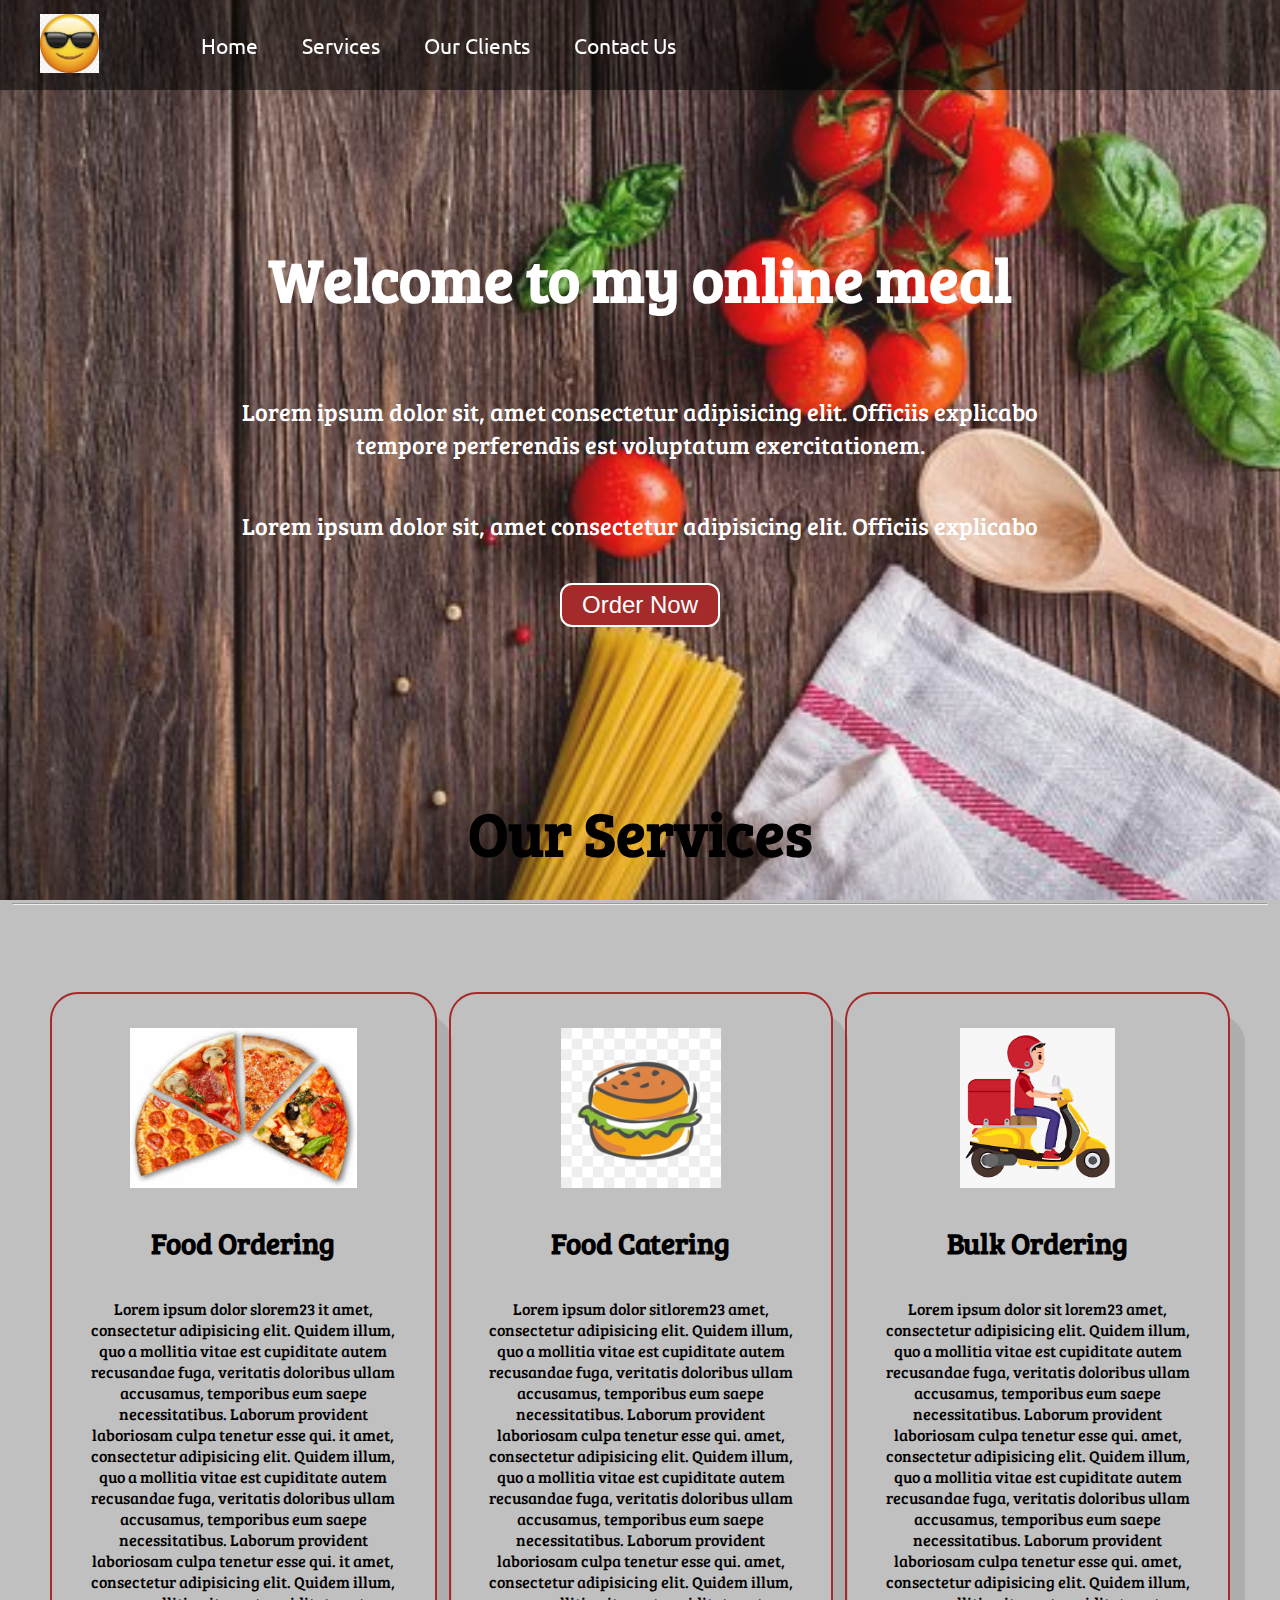
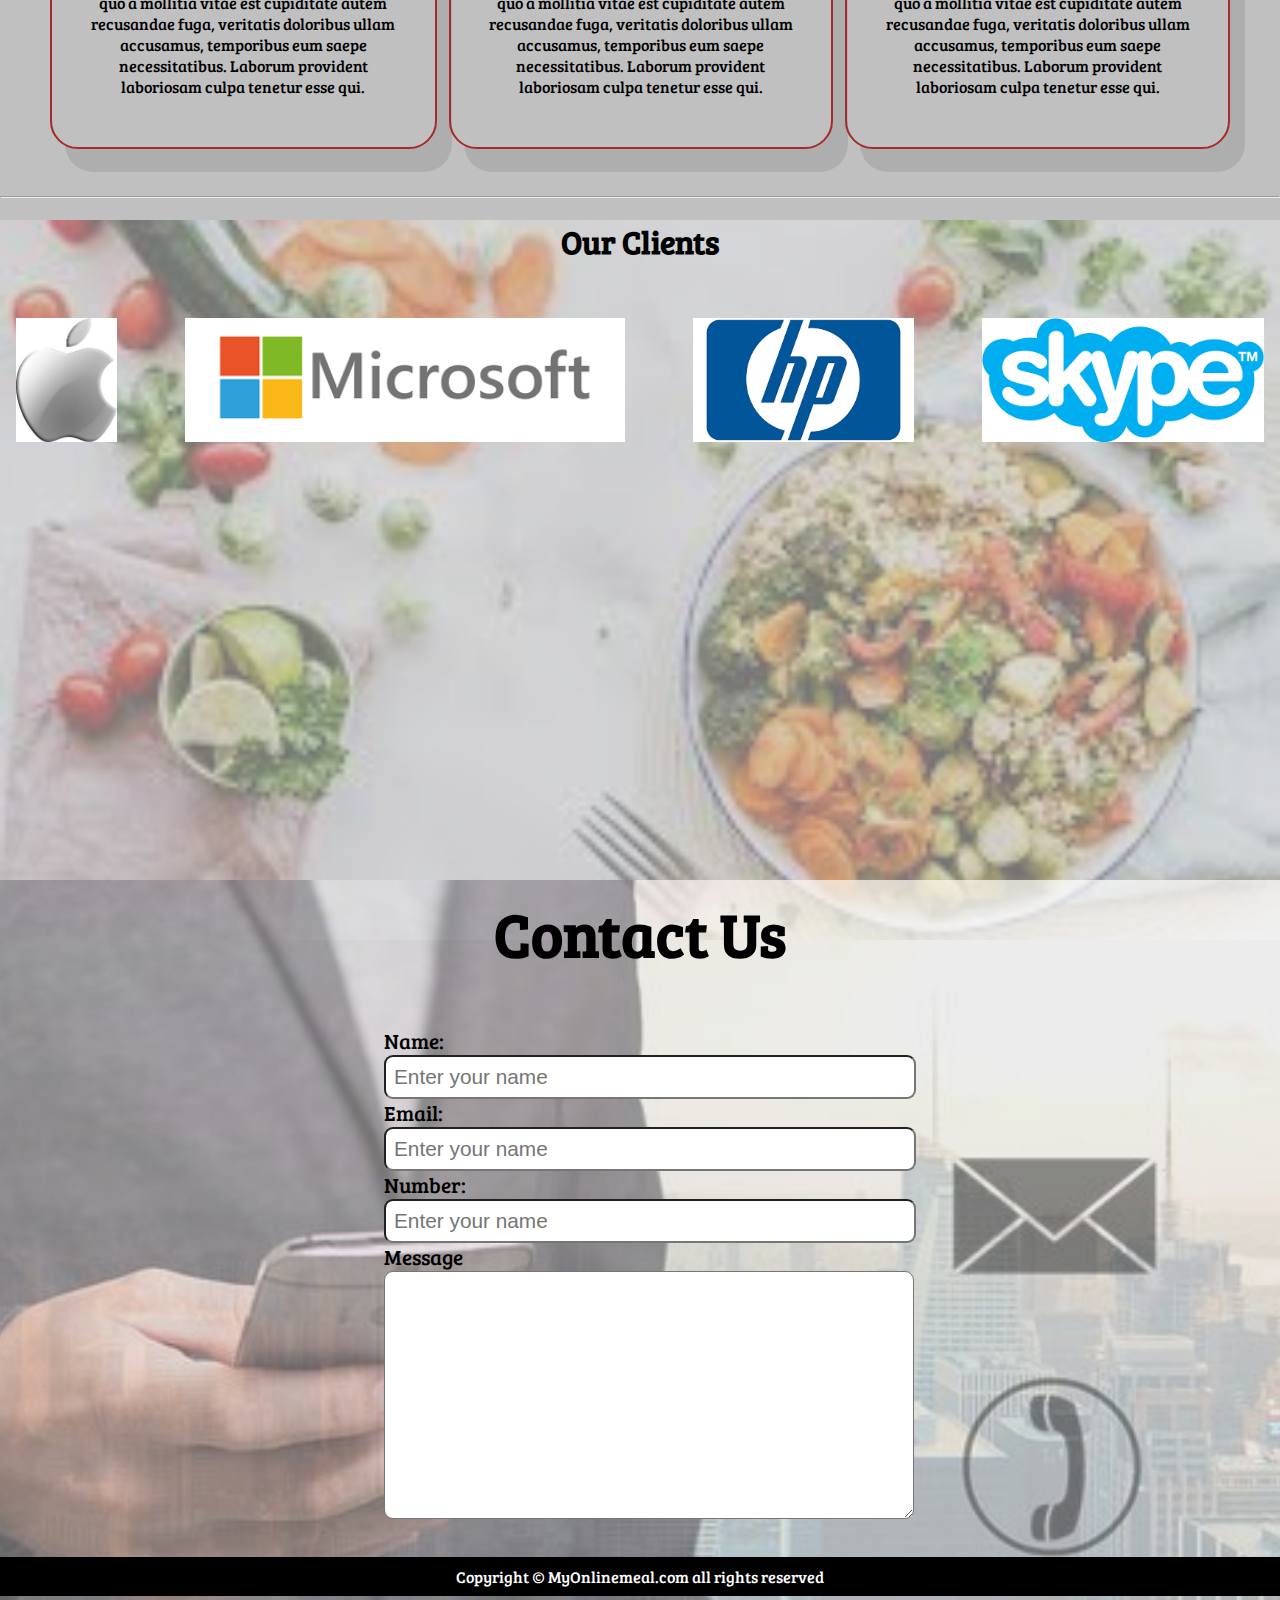
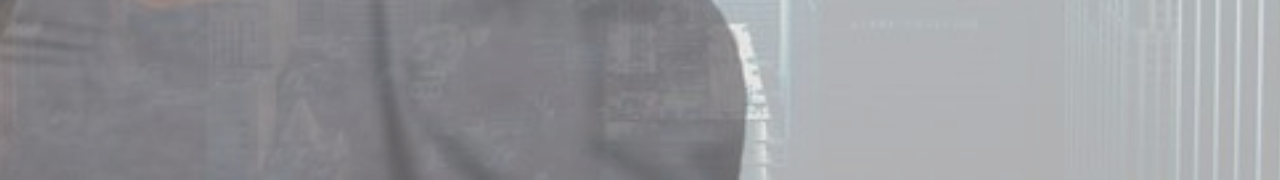
==== website-2/index.html @ 60c0891f "updated" ====
<!DOCTYPE html>
<html lang="en">
<head>
    <meta charset="UTF-8">
    <meta http-equiv="X-UA-Compatible" content="IE=edge">
    <meta name="viewport" content="width=device-width, initial-scale=1.0">
    <title>Best online food delivery services in INDIA | MyOnlinemeal.com</title>
    <link rel="stylesheet" href="style.css">
    <link rel="stylesheet" media="screen and (max-width:1170px)" href="phone.css">
    <link rel="preconnect" href="https://fonts.googleapis.com"><link rel="preconnect" href="https://fonts.gstatic.com" crossorigin><link href="https://fonts.googleapis.com/css2?family=Bree+Serif&family=Ubuntu&display=swap" rel="stylesheet">
    <style> @import url('https://fonts.googleapis.com/css2?family=Bree+Serif&family=Ubuntu&display=swap'); </style>
</head>
<body>
    <nav id="navbar">
        <div id="logo">
            <img src="logoemoji.jpg" alt="MyOnlinemeal.com">
        </div>
        <ul>
            <li class="item"><a href="#home">Home</a></li>
            <li class="item"><a href="#services">Services</a></li>
            <li class="item"><a href="#client-section">Our Clients</a></li>
            <li class="item"><a href="#contact">Contact Us</a></li>
        </ul>
    </nav>

    <section id="home" >
        <h1 class="h-primary" id="text" >Welcome to my online meal</h1>
        <p>Lorem ipsum dolor sit, amet consectetur adipisicing elit. Officiis explicabo tempore perferendis est voluptatum exercitationem.</p>
        <p>Lorem ipsum dolor sit, amet consectetur adipisicing elit. Officiis explicabo </p>
        <button class="btn">Order Now</button>
    </section>
    <section class="services-container">
        <h1 class="h-primary">
            Our Services
            <hr>

        </h1>
        <div id="services">
            <div class="box">
                <img src="img/1.jpg" alt="">
                <h2 class="h-secondary center">Food Ordering</h2>
                <p class="center">Lorem ipsum dolor slorem23
                    it amet, consectetur adipisicing elit. Quidem illum, quo a mollitia vitae est cupiditate autem recusandae fuga, veritatis doloribus ullam accusamus, temporibus eum saepe necessitatibus. Laborum provident laboriosam culpa tenetur esse qui.
                    it amet, consectetur adipisicing elit. Quidem illum, quo a mollitia vitae est cupiditate autem recusandae fuga, veritatis doloribus ullam accusamus, temporibus eum saepe necessitatibus. Laborum provident laboriosam culpa tenetur esse qui.
                        it amet, consectetur adipisicing elit. Quidem illum, quo a mollitia vitae est cupiditate autem recusandae fuga, veritatis doloribus ullam accusamus, temporibus eum saepe necessitatibus. Laborum provident laboriosam culpa tenetur esse qui.
                </p>
            </div>
            <div class="box">
                <img src="img/2.jpg" alt="">
                <h2 class="h-secondary center">Food Catering</h2>
                <p class="center" id="border">Lorem ipsum dolor sitlorem23
                     amet, consectetur adipisicing elit. Quidem illum, quo a mollitia vitae est cupiditate autem recusandae fuga, veritatis doloribus ullam accusamus, temporibus eum saepe necessitatibus. Laborum provident laboriosam culpa tenetur esse qui.
                     amet, consectetur adipisicing elit. Quidem illum, quo a mollitia vitae est cupiditate autem recusandae fuga, veritatis doloribus ullam accusamus, temporibus eum saepe necessitatibus. Laborum provident laboriosam culpa tenetur esse qui.
                         amet, consectetur adipisicing elit. Quidem illum, quo a mollitia vitae est cupiditate autem recusandae fuga, veritatis doloribus ullam accusamus, temporibus eum saepe necessitatibus. Laborum provident laboriosam culpa tenetur esse qui.
                </p>
            </div>
            <div class="box">
                <img src="img/3.png" alt="">
                <h2 class="h-secondary center">Bulk Ordering</h2>
                <p class="center">Lorem ipsum dolor sit lorem23
                    amet, consectetur adipisicing elit. Quidem illum, quo a mollitia vitae est cupiditate autem recusandae fuga, veritatis doloribus ullam accusamus, temporibus eum saepe necessitatibus. Laborum provident laboriosam culpa tenetur esse qui.
                    amet, consectetur adipisicing elit. Quidem illum, quo a mollitia vitae est cupiditate autem recusandae fuga, veritatis doloribus ullam accusamus, temporibus eum saepe necessitatibus. Laborum provident laboriosam culpa tenetur esse qui.
                        amet, consectetur adipisicing elit. Quidem illum, quo a mollitia vitae est cupiditate autem recusandae fuga, veritatis doloribus ullam accusamus, temporibus eum saepe necessitatibus. Laborum provident laboriosam culpa tenetur esse qui.
                </p>
            </div>
        </div>
    </section>
    <hr>
    <secttion id="client-section">
        <h1 class="h- primary center">Our Clients</h1>
        <deiv id="clients">
            <div class="client-item">
                <img src="img/logo-1.jpg" alt="">
            </div>
            <div class="client-item">
                <img src="img/logo-2.png" alt="">
            </div>
            <div class="client-item">
                <img src="img/logo-3.png" alt="">
            </div>
            <div class="client-item">
                <img src="img/logo-4.png" alt="">
            </div>
        </deiv>
    </secttion>
    <section id="contact">
        <h1 class="h-primary center" id="faiz">   Contact Us</h1>
        <div id="contact-box">
            <form action="">
                <div class="form-group">
                    <label for="name">Name:</label>
                    <input type="text" name="name" id="name0" placeholder="Enter your name">
                </div>
                <div class="form-group">
                    <label for="name">Email:</label>
                    <input type="email" name="name" id="name0" placeholder="Enter your name">
                </div>
                <div class="form-group">
                    <label for="name">Number:</label>
                    <input type="number" name="name" id="name0" placeholder="Enter your name">
                </div>
                <div class="form-group">
                    <label for="name">Message</label>
                    <textarea name="message" id="" cols="30" rows="10"></textarea>
                </div>
            </form>
        </div>
    </section>
    <footer>
        <div class="center">
            Copyright &copy; MyOnlinemeal.com all rights reserved 
        </div>
    </footer>
</body>

</html>
---- website-2/style.css ----
/* CSS RESET */
body {
    margin: 0px;
    padding: 0px;
    background-color: silver;
}
html{
    scroll-behavior: smooth;
}

/* CSS Variables */
:root {
    --navbar-height: 59px;

}

/* Navigation bar */
#navbar {
    display: flex;
    flex-wrap: wrap;
    align-items: center;
    /* position: relative; */
    top: 0;
    font-family: 'Ubuntu', sans-serif;
    position: sticky;
}

/* Navigation bar:Logo and image */
#logo {
    margin: 11px 34px;

}

#logo img {
    height: 59px;
    margin: 3px 6px;
}

#navbar::before { 
    content: "";
    background-color: black;
    position: absolute;
    height: 100%;
    z-index: -1;
    opacity: 0.5;
    width: 100%;
    top: 0;
    left: 0;
}

/* Navigation bar:List styling */

#navbar ul {
    display: flex;
}

.item {
    list-style: none;
    font-size: 1.3rem;
}

#navbar ul li a {
    display: block;
    padding: 3px 22px;
    border-radius: 20px;
    text-decoration: none;
    color: white;
}

#navbar ul li a:hover {
    color: black;
    background-color: white;
}


/* Home section */
#home {
    display: flex;
    flex-direction: column;
    padding: 3px 200px;
    justify-content: center;
    align-items: center;
    height: 283px;
}

#home::before {
    content: "";
    position: absolute;
    top: 0px;
    left: 0px;
    background: url('./txt1.jpg') no-repeat center center/cover;
    height: 100%;
    width: 100%;
    z-index: -1;
    opacity: 0.89;
}

#home h1 {
    color: white;
    text-align: center;
    font-family: 'Bree Serif', serif;
}

#home p {
    color: white;
    text-align: center;
    font-size: 1.5rem;
    font-family: 'Bree Serif', serif;
}

/* Services section */
#services {
    margin: 44px;
    display: flex;
}

#services .box {
    border: 2px solid brown;
    padding: 34px;
    margin: 3px 6px;
    border-radius: 28px;
    /* background-color: #F2F2F2; */
}

#services .box img {
    height: 160px;
    margin: auto;
    display: block;
}

#services .box p {
    font-family: 'Bree Serif', serif;
}
.box
{
    box-shadow: 15px 23px rgb(174, 174, 174);
}

/* Client Section */
#client-section {
    font-family: 'Bree Serif', serif;
    height: 124px;
    
    margin-top: 0;
}

#clients {
    display: flex;
    justify-content: center;
    align-items: center;
}

#clients img {
    height: 124px;
}

.client-item {
    
    padding: 34px;
}

#client-section::before {
    content: "";
    position: absolute;
    height: 80%;
    width: 100%;
    background: url('/txt.jpg') no-repeat center center/cover;
    opacity: 0.4;
    z-index: -1;
}
/* Contact section */

#contact-box{
    display: flex;
    justify-content: center;
    align-items: center;
    padding-bottom:34px ;
    /* margin-top: 12px; */
}
#services{
    margin-top: 0px;
}
#contact-box form{
    width: 40%;
    
}
#contact-box label{
    font-size: 1.3rem;
    /* font-family: 'Ubuntu', sans-serif */
    font-family:'Bree Serif', serif;
}
#contact-box input,
#contact-box  textarea{
    width: 100%;
    padding: 0.5rem;
    border-radius: 9px;
    font-size: 1.3rem;
}
/* #faiz{
    margin: 0px;
} */
footer{
    background: black;
color: white;
padding: 9px 20px;
}
#contact::before
{
    content: "";
    position:absolute;
    width: 100%;
    height: 100%;
    z-index: -1;
    opacity: 0.7;
    background: url('./contact.jpg') no-repeat center center/cover;
}

/*
 Utility classes */
.h-primary {
    font-size: 3.8rem;
    /* font-family: 'Bree Serif', serif; */
    padding: 12px;
    text-align: center;
    margin-top: 400px;
    
}
.h-primary ,
.center{
    font-family: 'Bree Serif', serif;


}

.h-secondary {
    text-align: center;
    font-size: 1.8rem;
    padding: 12px;

}

.btn {
    padding: 6px 20px;
    border: 2px solid white;
    background-color: brown;
    color: white;
    margin: 17px;
    font-size: 1.5rem;
    border-radius: 12px;
    cursor: pointer;
}

.center {
    text-align: center;
}                  
@media (min-width=0)and(max-width=100) {
    .box{
        color: red;
    }
    
}
---- website-2/phone.css ----
/* Responsive code*/
/* navigation */
#navbar{
    /* flex-wrap: wrap; */
    flex-direction: column;
}
#navbar ul li a{
    font-size: 1em;
    padding: 0px 7px;
    padding-bottom: 8px;
}
/* Home */
#home{
    height: 0px;
    padding: 3px 68px;
    margin-top: -93px;
}

#home::before{
 height: 400px;   
}
#home p{
    font-size: 13px;
}
/* Services */
#services{
flex-direction: column;
}
#services .box{
margin: 0px 20px;

}

/* Client section*/
#clients{
    /* overflow: hidden; */
    flex-wrap: wrap;
}
#clients img{
    width: 66px;
    padding: 0px 56px;
    flex-direction: column;
    height: auto;
}
/* Contact section */
#contact-box form{
    width: 80%;
}
/* Footer */
footer{

    position: absolute;
    top: 425%;
    width: 100%;
}

/* Utility classes */
.h-primary{
    font-size: 23px;
}
.btn{
    padding: 2px;
    margin-top: -9px;
}
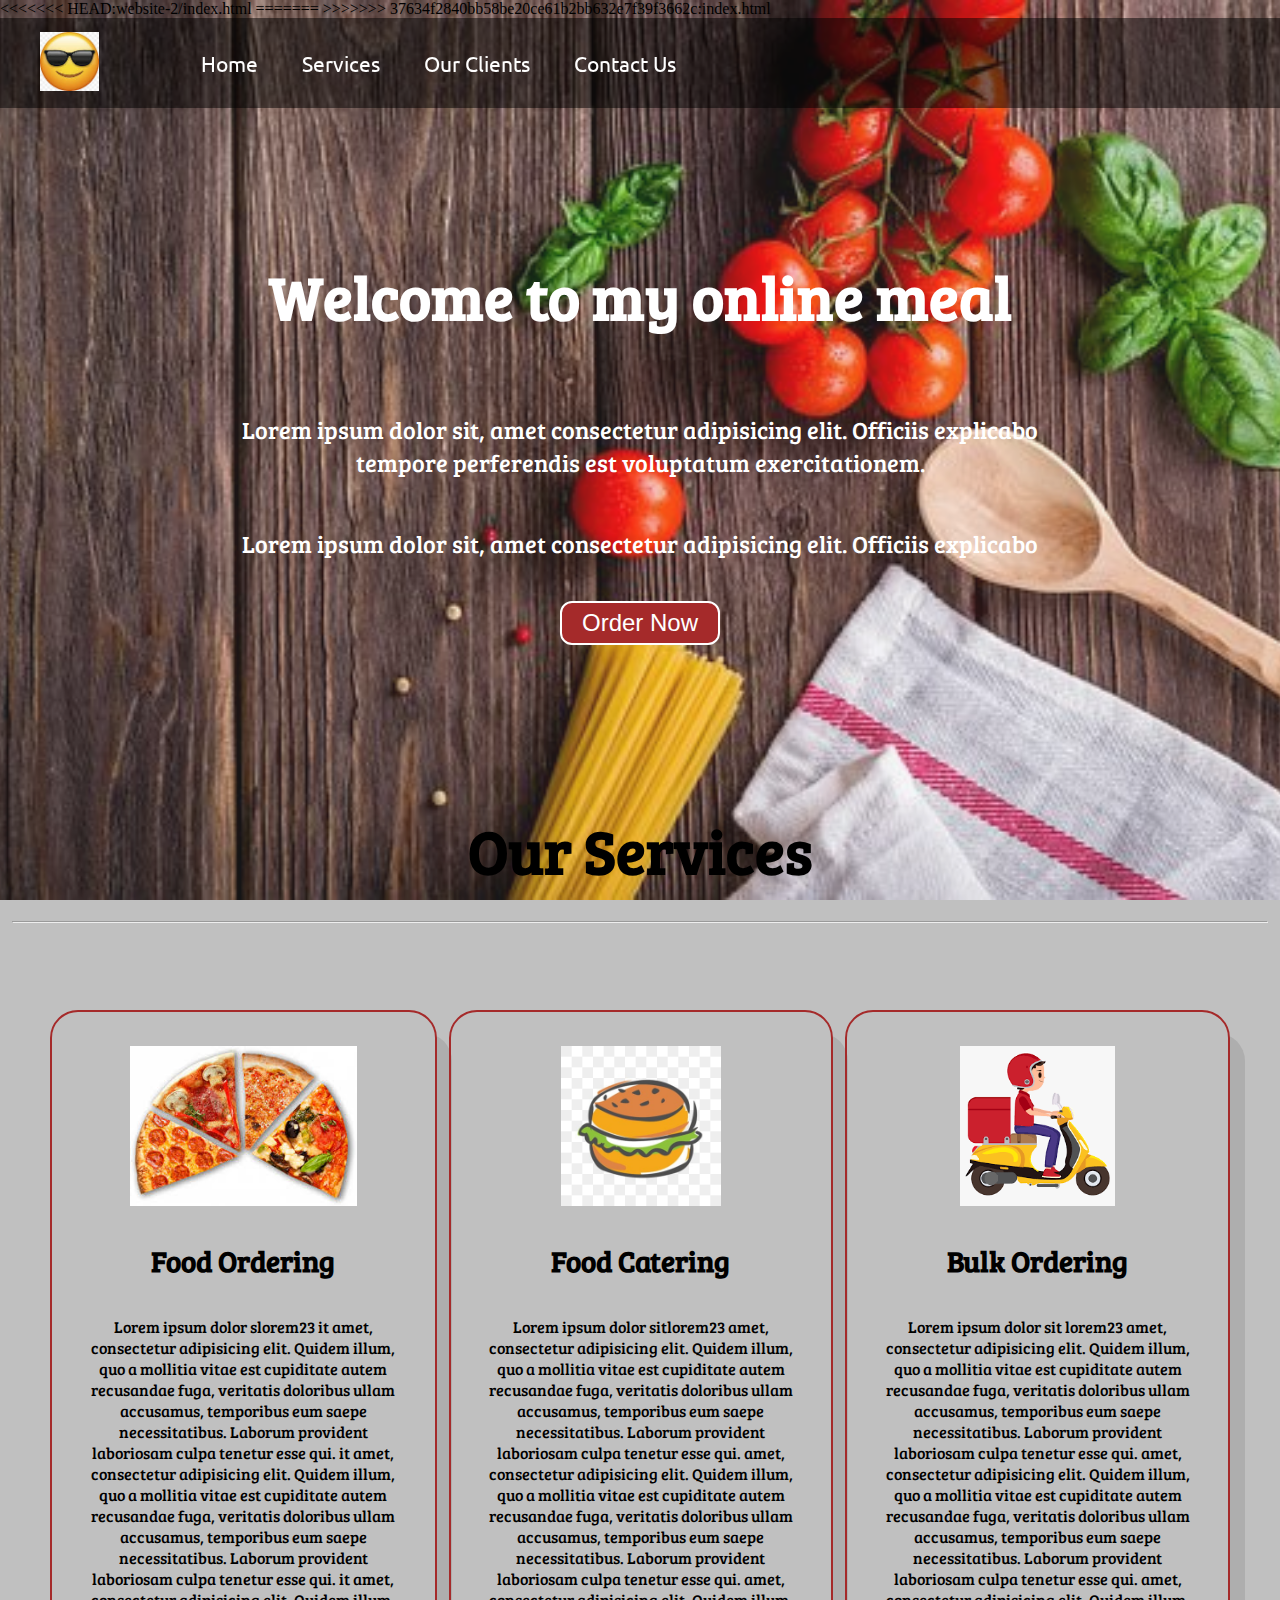
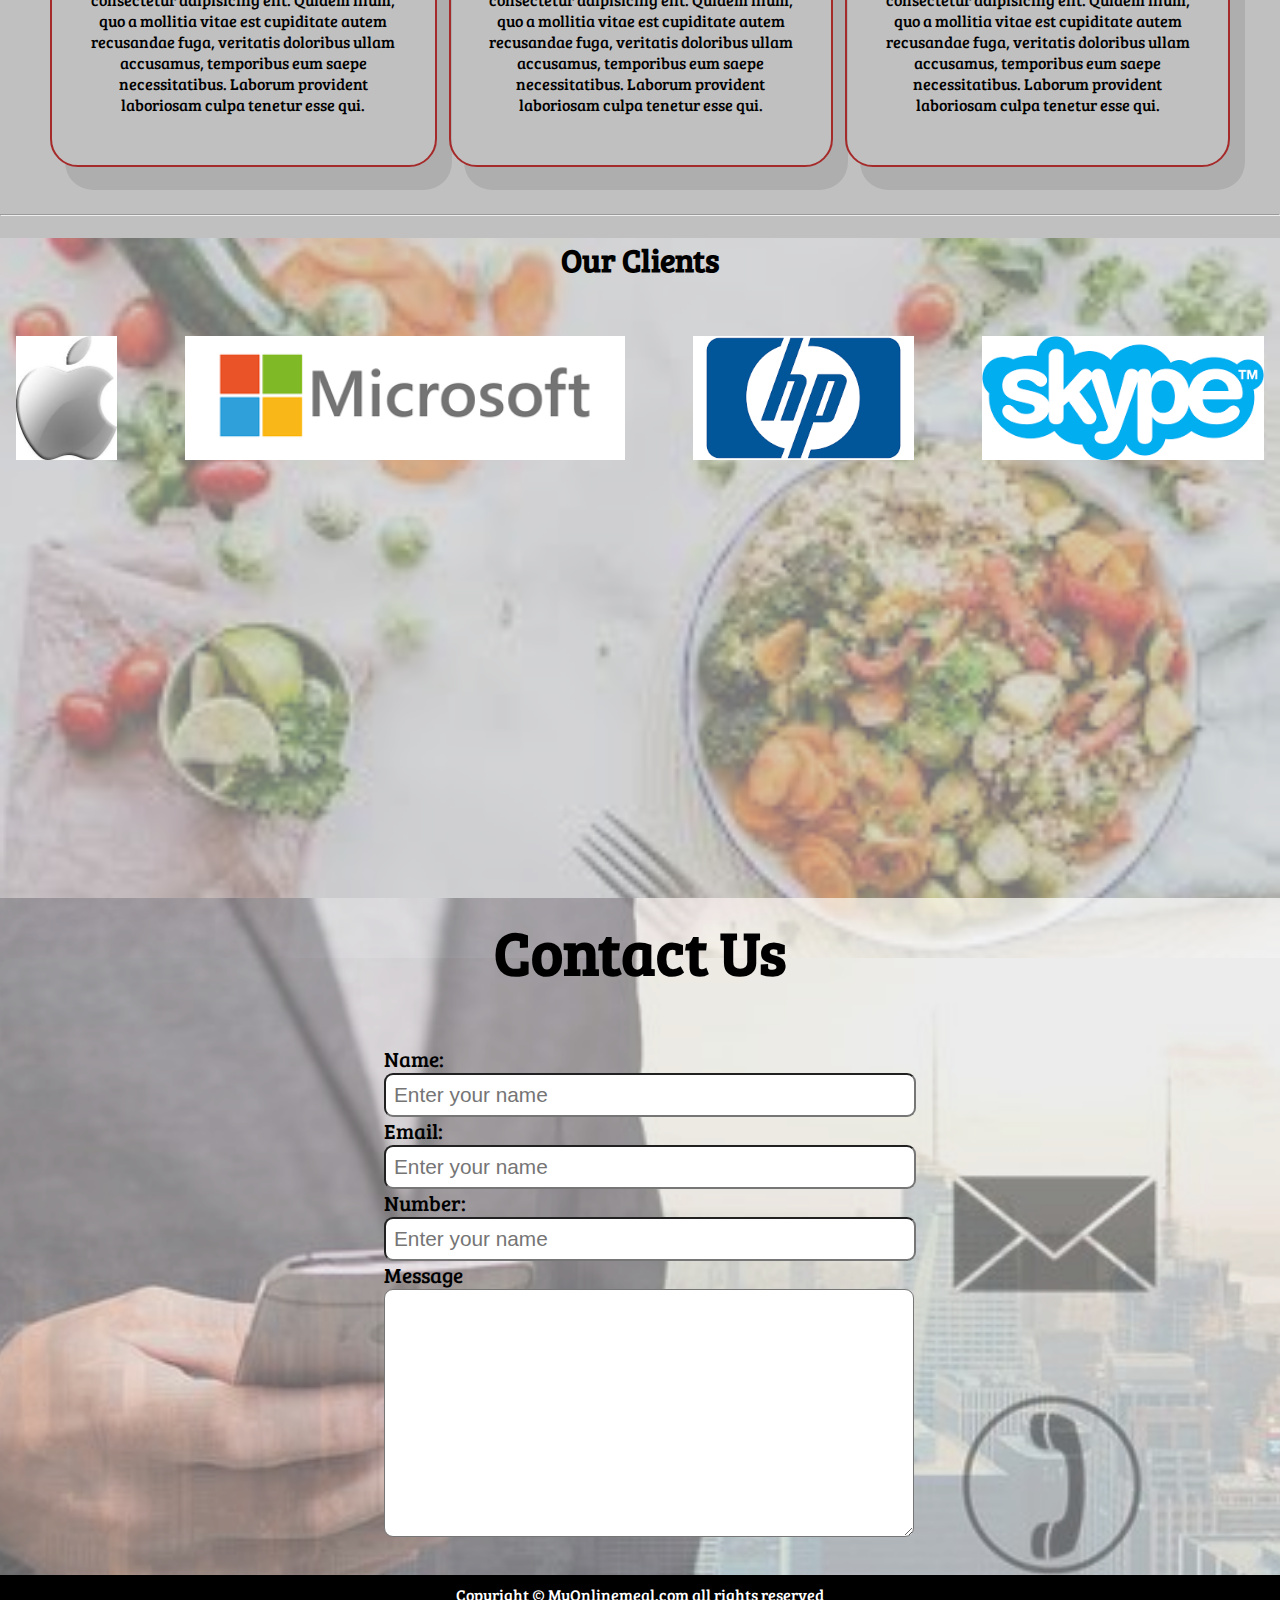
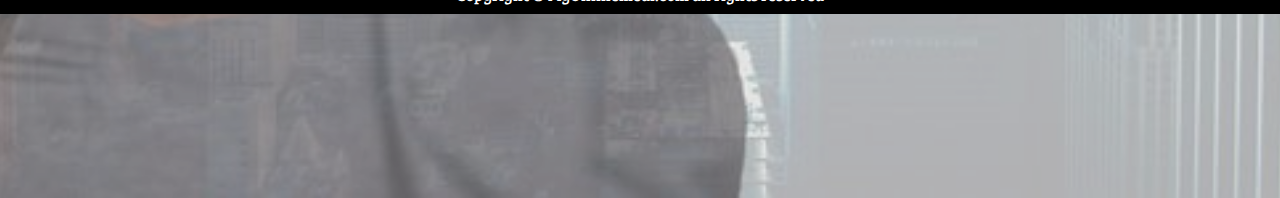
==== commit 43c084b5: "updated" ====
--- a/website-2/index.html
+++ b/website-2/index.html
@@ -5,8 +5,13 @@
     <meta http-equiv="X-UA-Compatible" content="IE=edge">
     <meta name="viewport" content="width=device-width, initial-scale=1.0">
     <title>Best online food delivery services in INDIA | MyOnlinemeal.com</title>
+<<<<<<< HEAD:website-2/index.html
     <link rel="stylesheet" href="style.css">
     <link rel="stylesheet" media="screen and (max-width:1170px)" href="phone.css">
+=======
+    <link rel="stylesheet" href="https://github.com/mohammadfaiz2722/FoodWebsite.github.io/blob/main/style.css">
+    <link rel="stylesheet" media="screen and (max-width:1170px)" href="https://github.com/mohammadfaiz2722/FoodWebsite.github.io/blob/main/phone.css">
+>>>>>>> 37634f2840bb58be20ce61b2bb632e7f39f3662c:index.html
     <link rel="preconnect" href="https://fonts.googleapis.com"><link rel="preconnect" href="https://fonts.gstatic.com" crossorigin><link href="https://fonts.googleapis.com/css2?family=Bree+Serif&family=Ubuntu&display=swap" rel="stylesheet">
     <style> @import url('https://fonts.googleapis.com/css2?family=Bree+Serif&family=Ubuntu&display=swap'); </style>
 </head>
@@ -113,4 +118,4 @@
     </footer>
 </body>
 
-</html>+</html>
